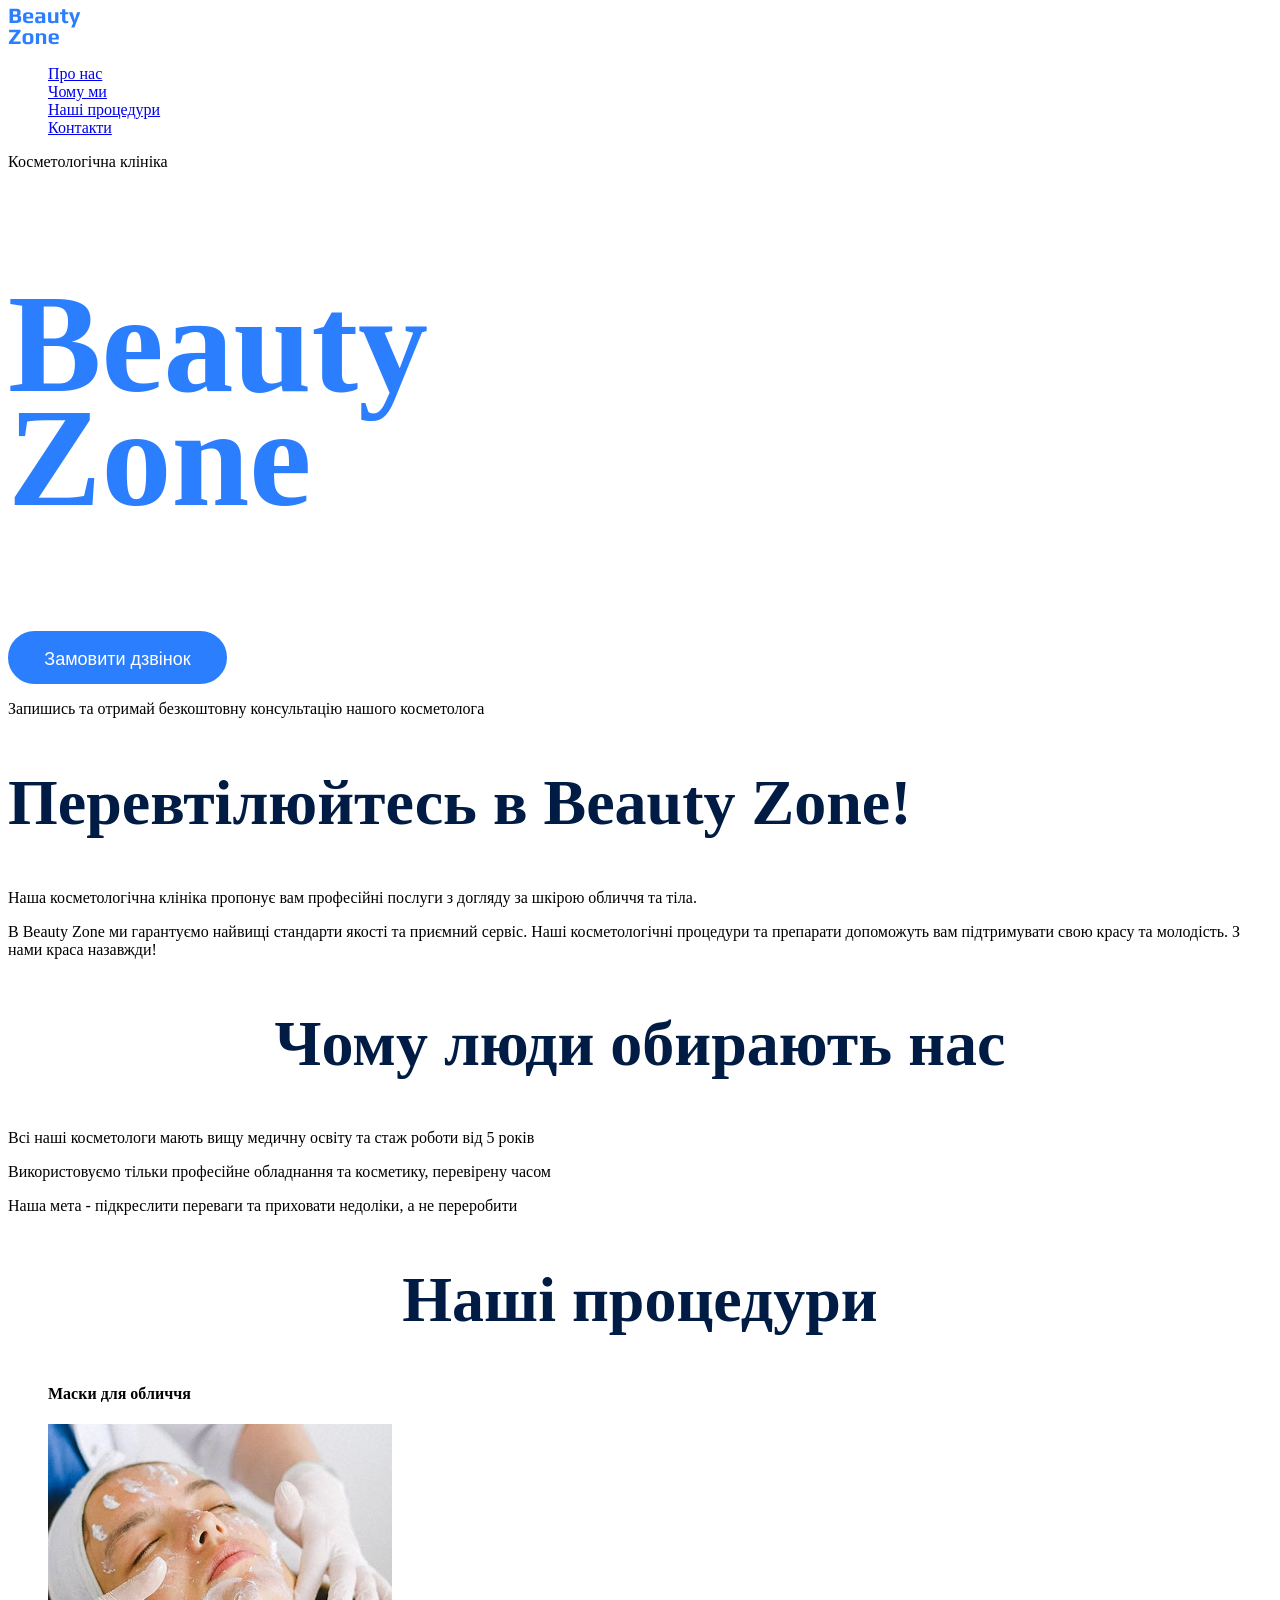
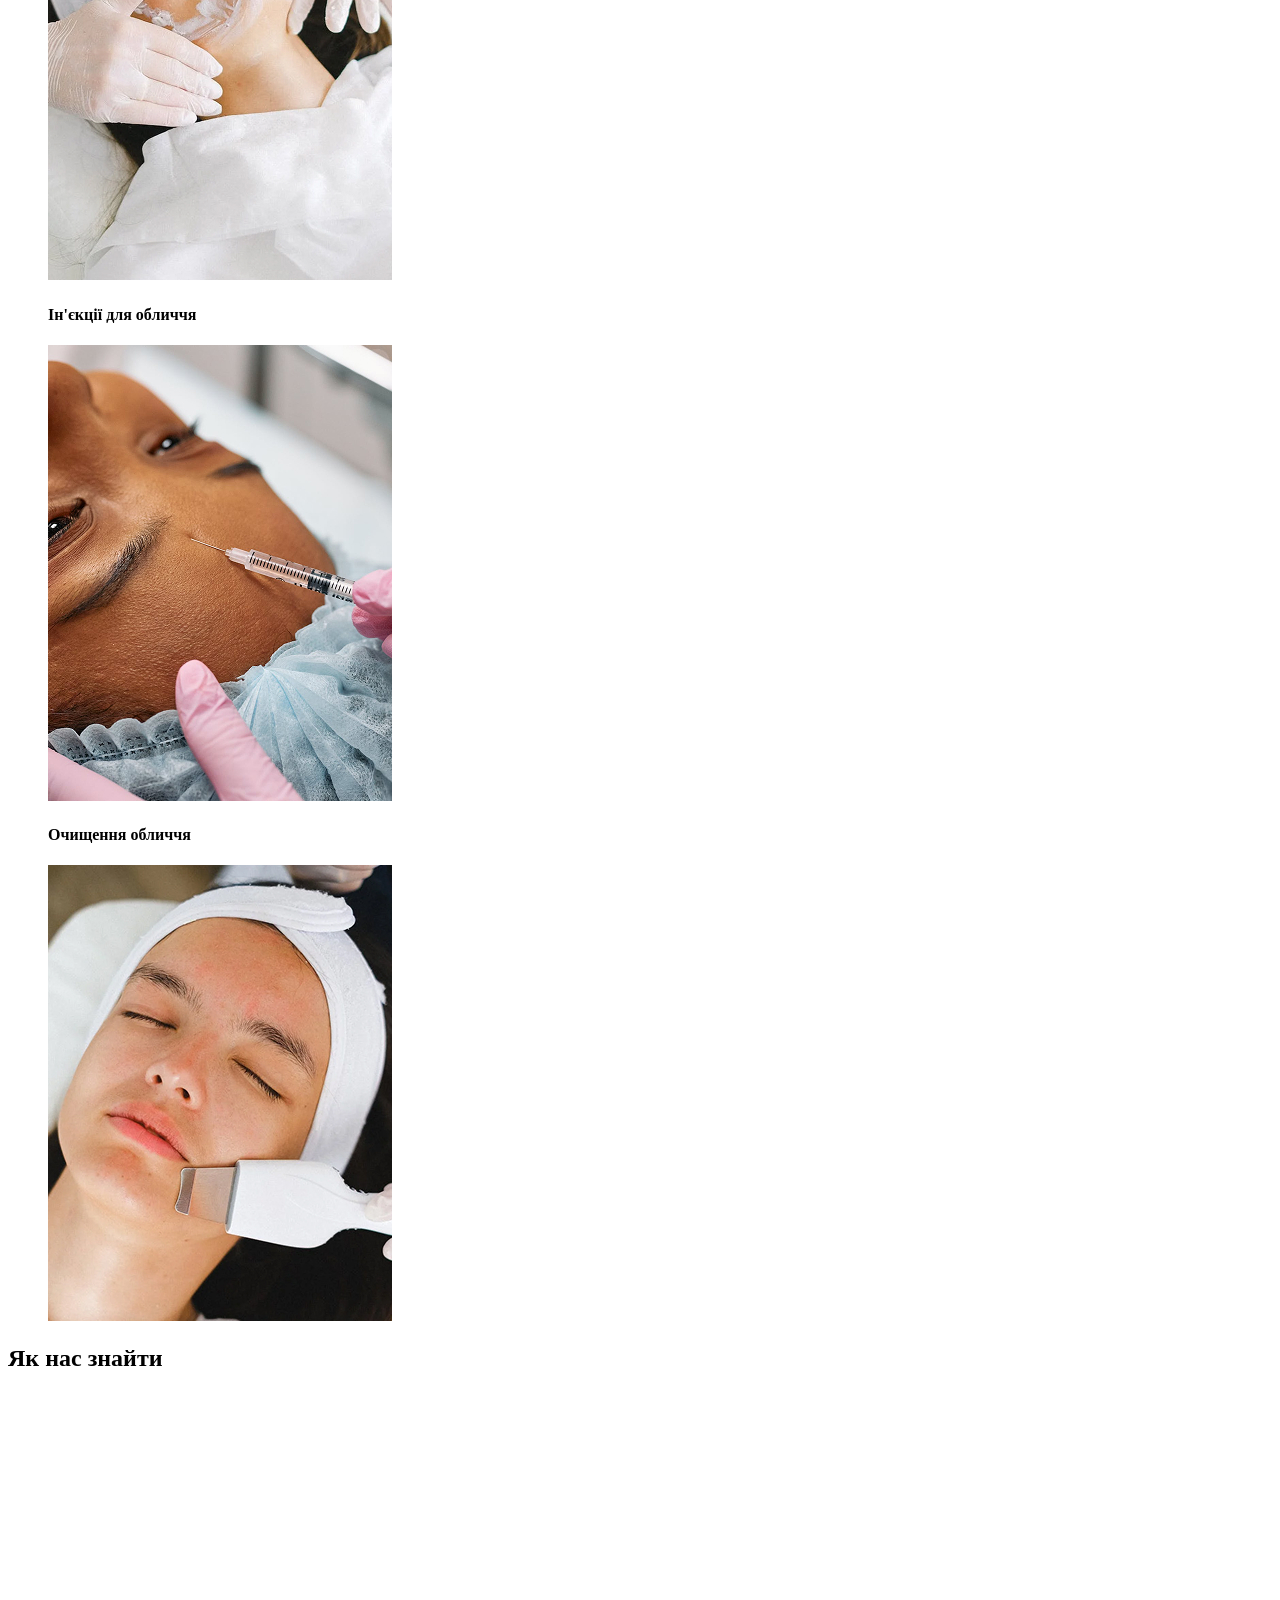
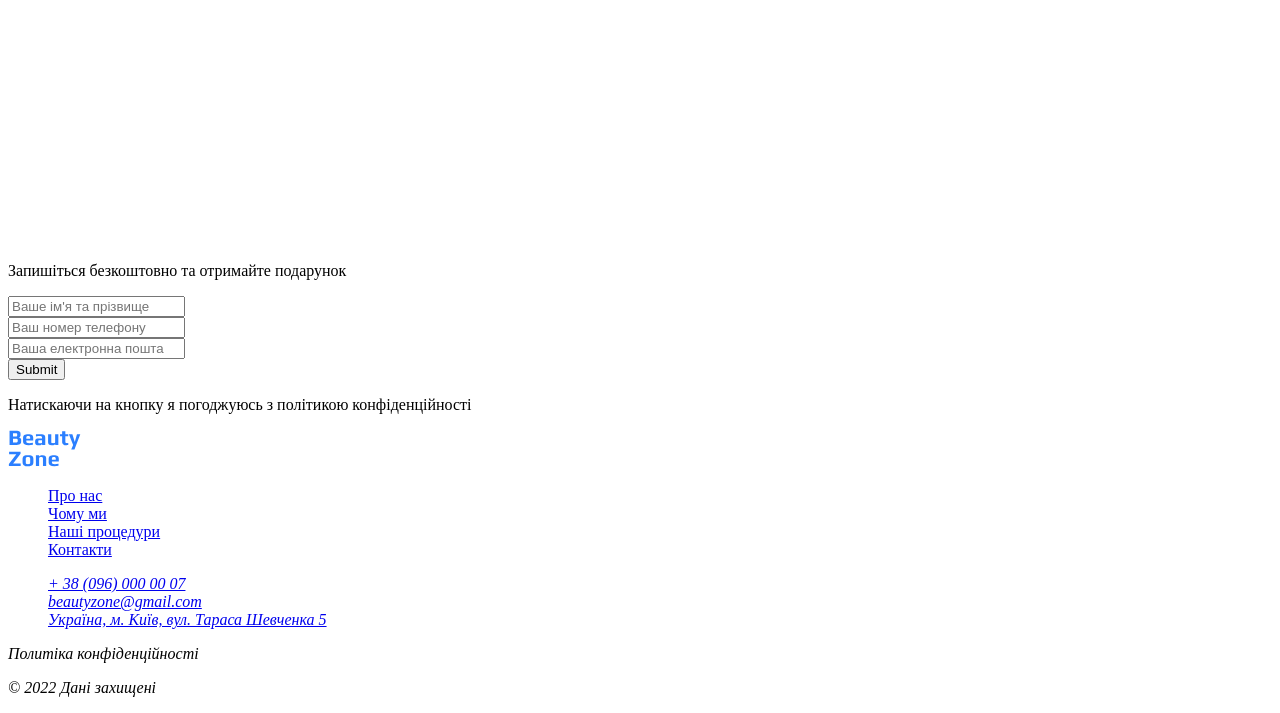
==== index.html @ 2ecb06eb "added index.html; settings.json; images; css" ====
<!DOCTYPE html>
<html lang="uk">
  <head>
    <meta charset="UTF-8" />
    <meta name="viewport" content="width=device-width, initial-scale=1.0" />
    <title lang="en">Beauty Zone</title>
    <link rel="stylesheet" href="./css/styles.css" />
  </head>
  <body>
    <header>
      <nav>
        <img src="./images/logo.svg" alt="Логотип Beauty Zone" />
        <ul>
          <li><a class="link" href="#about-us-section">Про нас</a></li>
          <li><a class="link" href="#advantages-section">Чому ми</a></li>
          <li><a class="link" href="#procedures-section">Наші процедури</a></li>
          <li><a class="link" href="#contact-section">Контакти</a></li>
        </ul>
      </nav>
    </header>
    <main>
      <section class="hero-section">
        <p>Косметологічна клініка</p>
        <h1 class="hero-title">Beauty Zone</h1>
        <button class="button" type="button">Замовити дзвінок</button>
        <p>Запишись та отримай безкоштовну консультацію нашого косметолога</p>
      </section>
      <section class="about-us-section" id="about-us-section">
        <h2 class="section-title">
          Перевтілюйтесь в <span class="accent">Beauty Zone!</span>
        </h2>
        <p>
          Наша косметологічна клініка пропонує вам професійні послуги з догляду
          за шкірою обличчя та тіла.
        </p>
        <p>
          B <span>Beauty Zone</span> ми гарантуємо найвищі стандарти якості та
          приємний сервіс. Наші косметологічні процедури та препарати допоможуть
          вам підтримувати свою красу та молодість. З нами краса назавжди!
        </p>
      </section>
      <section class="advantages-section" id="advantages-section">
        <h2 class="section-title">
          Чому люди <span class="accent">обирають нас</span>
        </h2>
        <div>
          <p>
            Всі наші косметологи мають вищу медичну освіту та стаж роботи від 5
            років
          </p>
        </div>
        <div>
          <p>
            Використовуємо тільки професійне обладнання та косметику, перевірену
            часом
          </p>
        </div>
        <div>
          <p>
            Наша мета - підкреслити переваги та приховати недоліки, а не
            переробити
          </p>
        </div>
      </section>
      <section class="procedures-section" id="procedures-section">
        <h2 class="section-title">
          Наші <span class="accent">процедури</span>
        </h2>
        <ul>
          <li>
            <h4>Маски для обличчя</h4>
            <article>
              <img
                src="./images/face_masks.jpg"
                alt="Косметолог руками наносить маску на обличчя жінці" />
            </article>
          </li>
          <li>
            <h4>Ін'єкції для обличчя</h4>
            <article>
              <img
                src="./images/facial_injections.jpg"
                alt="Косметолог здійснює ін'єкцію жінці в чоло" />
            </article>
          </li>
          <li>
            <h4>Очищення обличчя</h4>
            <article>
              <img
                src="./images/facial_cleansing.jpg"
                alt="Косметолог шпателем здійснює очищення обличчя жінки" />
            </article>
          </li>
        </ul>
      </section>
      <section class="contact-section" id="contact-section">
        <h2 class="section-title">Як нас <span class="accent">знайти</span></h2>
        <iframe
          src="https://www.google.com/maps/embed?pb=!1m18!1m12!1m3!1d2537.475791668505!2d30.775223399999994!3d50.50671339999999!2m3!1f0!2f0!3f0!3m2!1i1024!2i768!4f13.1!3m3!1m2!1s0x40d4d97de411b701%3A0x48116b28f7f00d94!2z0YPQuy4g0KLQsNGA0LDRgdCwINCo0LXQstGH0LXQvdC60L4sIDUsINCR0YDQvtCy0LDRgNGLLCDQmtC40LXQstGB0LrQsNGPINC-0LHQu9Cw0YHRgtGMLCAwNzQwMA!5e0!3m2!1sru!2sua!4v1744652536646!5m2!1sru!2sua"
          width="600"
          height="450"
          style="border: 0"
          allowfullscreen=""
          loading="lazy"
          referrerpolicy="no-referrer-when-downgrade"></iframe>
        <form>
          <p>
            Запишіться <span class="accent">безкоштовно</span> та отримайте
            подарунок
          </p>
          <div>
            <input
              id="full-name"
              name="full-name"
              type="text"
              placeholder="Ваше ім'я та прізвище" />
          </div>
          <div>
            <input
              id="telephone"
              name="telephone"
              type="tel"
              placeholder="Ваш номер телефону" />
          </div>
          <div>
            <input
              id="email"
              name="email"
              type="email"
              placeholder="Ваша електронна пошта" />
          </div>
          <div>
            <input
              id="submit"
              name="submit"
              type="submit"
              placeholder="Записатись безкоштовно" />
          </div>
          <p>
            Натискаючи на кнопку я погоджуюсь
            <span>з політикою конфіденційності</span>
          </p>
        </form>
      </section>
    </main>
    <footer>
      <nav>
        <img src="./images/logo.svg" alt="Логотип Beauty Zone" />
        <ul>
          <li><a class="link" href="#about-us-section">Про нас</a></li>
          <li><a class="link" href="#advantages-section">Чому ми</a></li>
          <li><a class="link" href="#procedures-section">Наші процедури</a></li>
          <li><a class="link" href="#contact-section">Контакти</a></li>
        </ul>
      </nav>
      <address>
        <ul>
          <li><a href="tel:+38(096)0000007">+ 38 (096) 000 00 07</a></li>
          <li>
            <a href="mailto:beautyzone@gmail.com">beautyzone@gmail.com</a>
          </li>
          <li>
            <a href="https://maps.app.goo.gl/4hYnQBvBdw9NmqvZ9"
              >Україна, м. Київ, вул. Тараса Шевченка 5</a
            >
          </li>
        </ul>
        <div>
          <p>Политіка конфіденційності</p>
          <p>&copy; 2022 Дані захищені</p>
        </div>
      </address>
    </footer>
  </body>
</html>
---- css/styles.css ----
:root {
  --color-primary-dark: #4a4a4a;
  --color-primary-light: #ffffff;
  --color-secondary-dark: #000000;
  --color-brand-dark: #011c44;
  --color-brand-light: #2b7fff;
}
/*Base*/

body {
  background-color: var(--color-primary-light);
  ul {
    list-style-type: none;
  }
}
/*Button*/
.button {
  color: var(--color-primary-light);
  background-color: var(--color-brand-light);
  border: 2px solid var(--color-brand-light);
  border-radius: 32px;
  cursor: pointer;
  width: 219px;
  height: 53px;
  top: 20px;
  left: 20px;
  gap: 10px;
  padding-top: 16px;
  padding-right: 32px;
  padding-bottom: 16px;
  padding-left: 32px;
  font-size: 18px;
}
.button:hover {
  color: var(--color-brand-light);
  background-color: transparent;
  text-decoration-color: #011c44;
}
.button:active {
  color: var(--color-brand-dark);
  background-color: transparent;
  border: 2px solid var(--color-brand-light);
  border-radius: 32px;
  font-size: 18px;
}
/*Hero-section*/
.hero-title {
  color: var(--color-brand-light);
  width: 529px;
  height: 228px;
  font-family: Play;
  font-weight: 700;
  font-size: 140px;
  line-height: 114px;
  letter-spacing: 0%;
}
/*About us section*/
.about-us-section .section-title {
  color: var(--color-brand-dark);
  font-family: Play;
  font-weight: 700;
  font-size: 64px;
  line-height: 100%;
  letter-spacing: 0%;
}
/*Advantages section*/
.advantages-section .section-title {
  color: var(--color-brand-dark);
  font-family: Play;
  font-weight: 700;
  font-size: 64px;
  line-height: 100%;
  letter-spacing: 0%;
  text-align: center;
}
/*Procedures section*/
.procedures-section .section-title {
  color: var(--color-brand-dark);
  font-family: Play;
  font-weight: 700;
  font-size: 64px;
  line-height: 100%;
  letter-spacing: 0%;
  text-align: center;
}
/*Procedures section*/
.procedures-section .section-title {
  color: var(--color-brand-dark);
  font-family: Play;
  font-weight: 700;
  font-size: 64px;
  line-height: 100%;
  letter-spacing: 0%;
  text-align: center;
  vertical-align: middle;
}
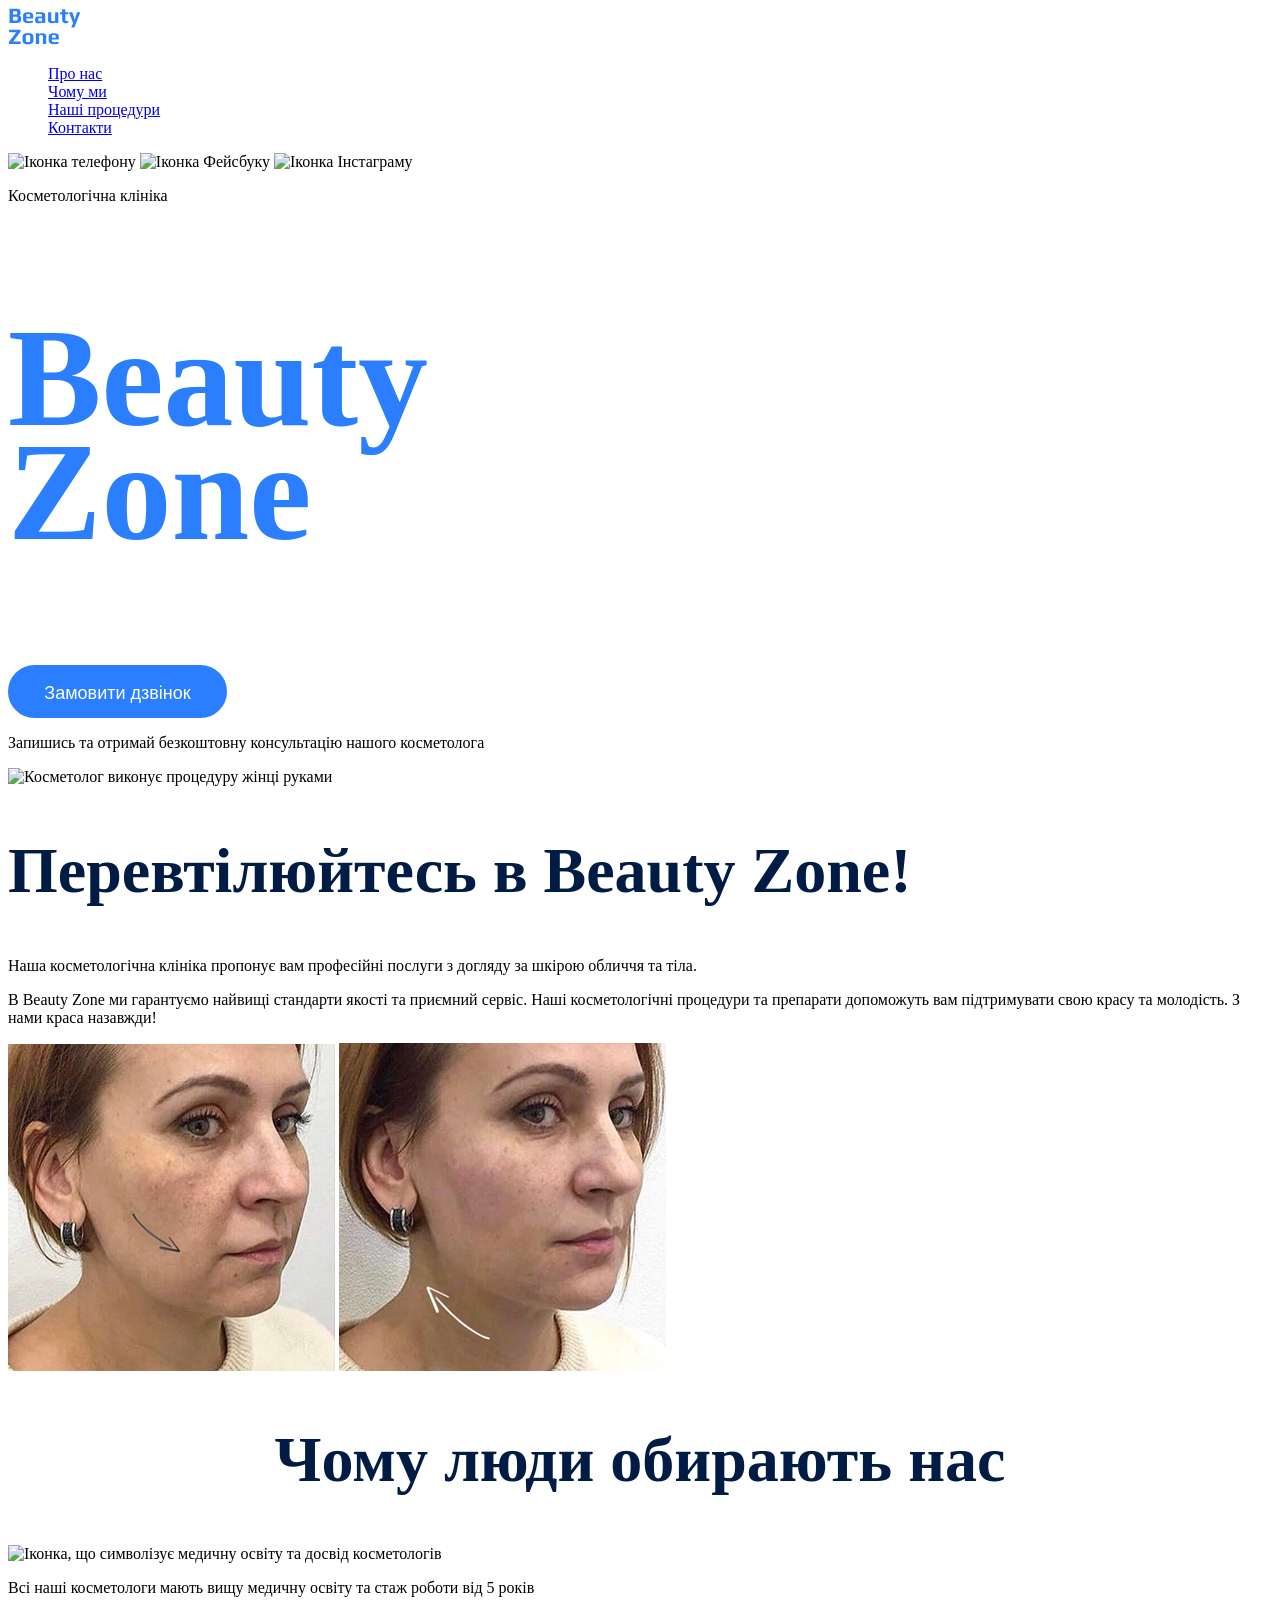
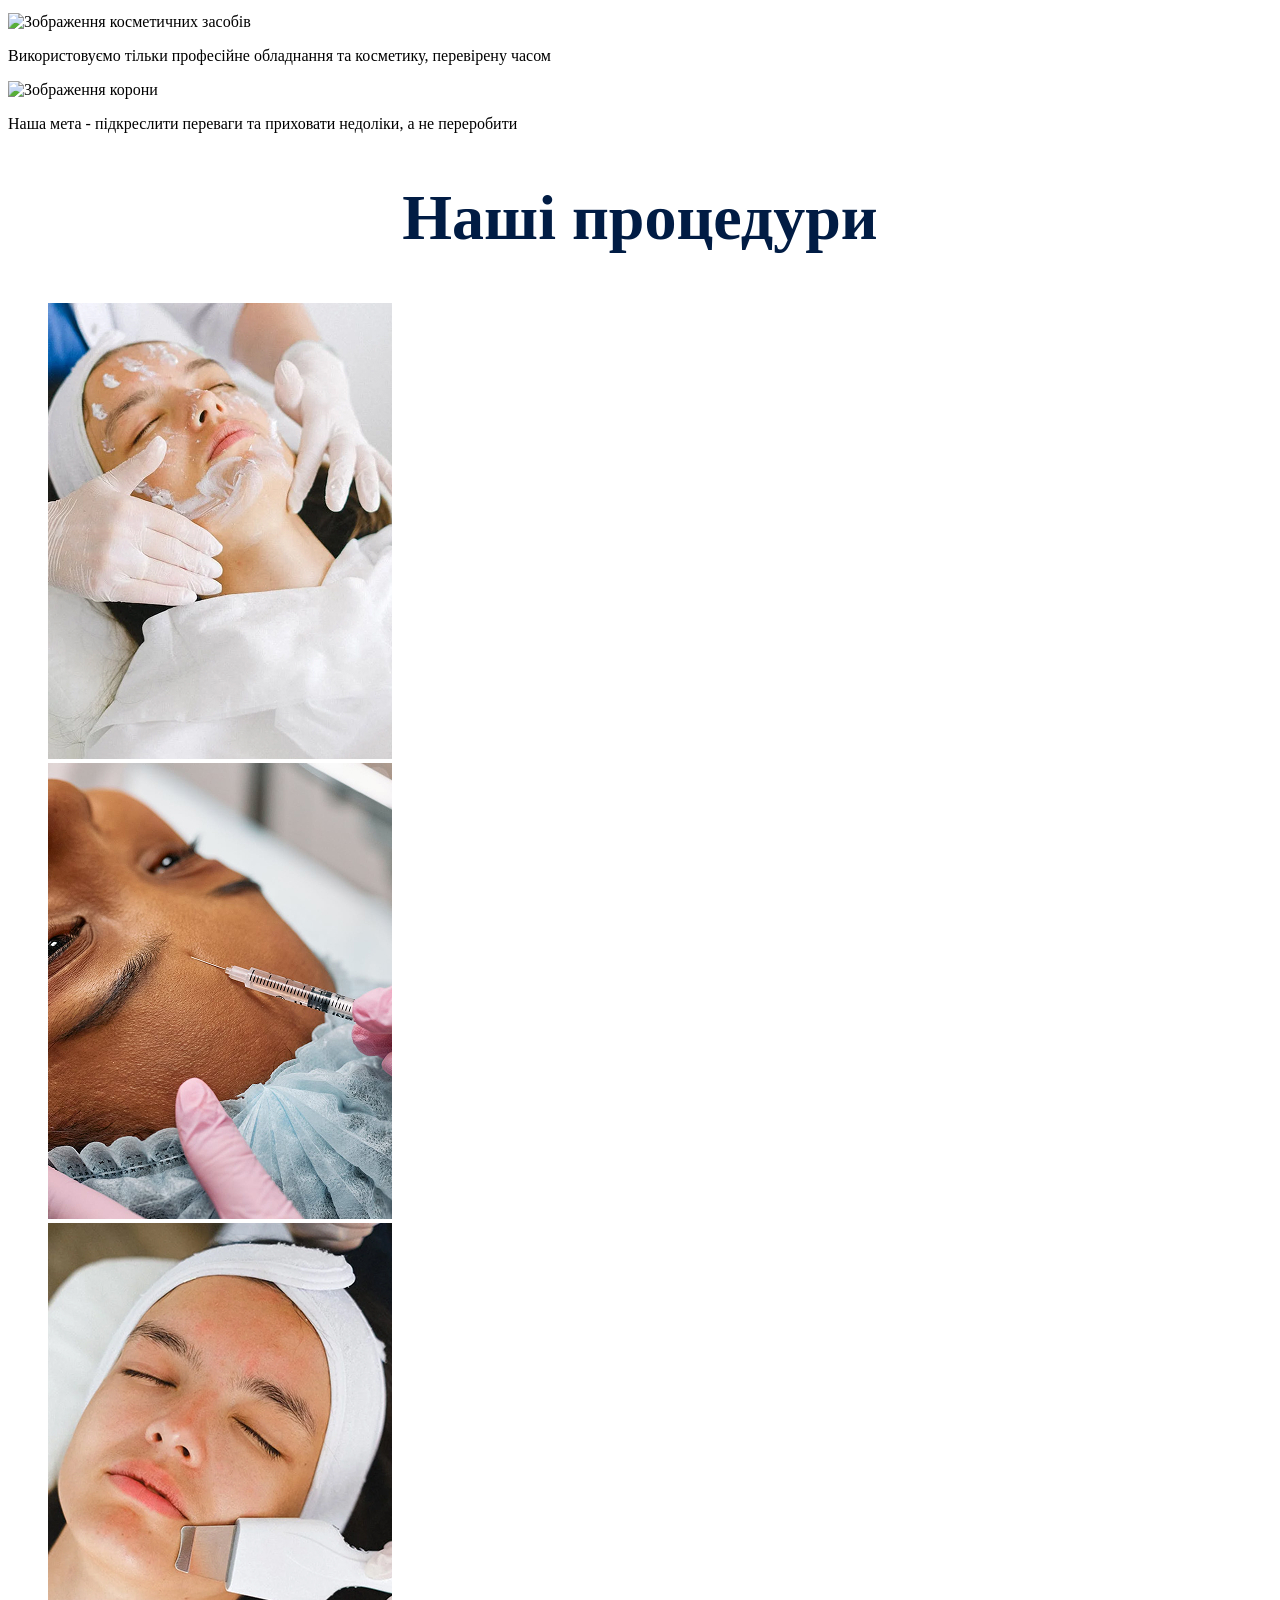
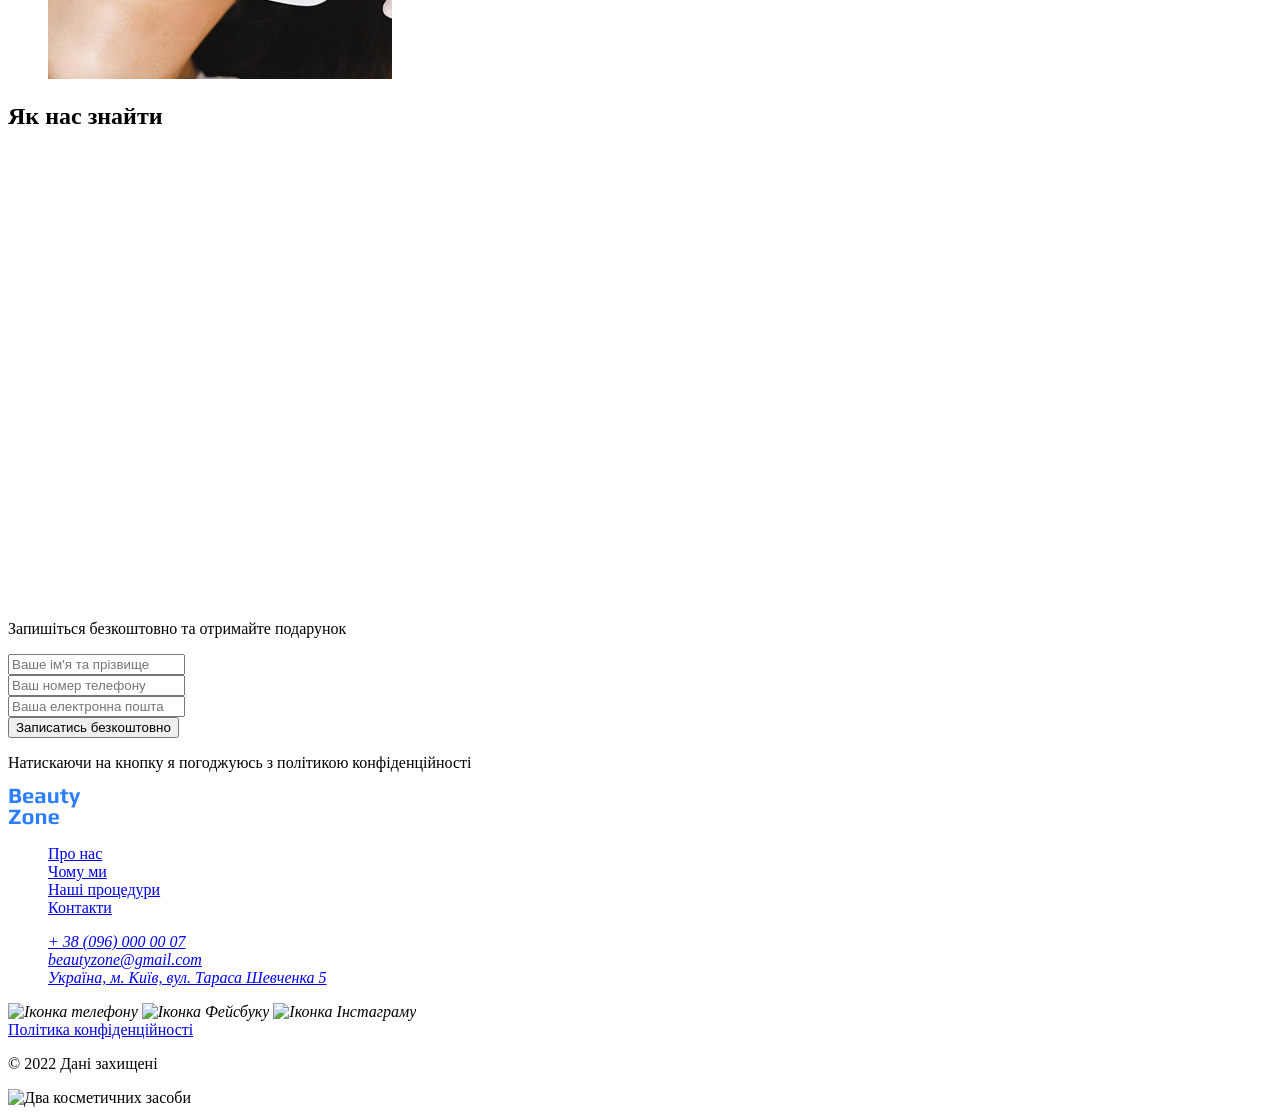
==== commit 815fbd95: "Update index.html" ====
--- a/index.html
+++ b/index.html
@@ -7,56 +7,82 @@
     <link rel="stylesheet" href="./css/styles.css" />
   </head>
   <body>
-    <header>
+    <header id="top">
       <nav>
-        <img src="./images/logo.svg" alt="Логотип Beauty Zone" />
-        <ul>
-          <li><a class="link" href="#about-us-section">Про нас</a></li>
-          <li><a class="link" href="#advantages-section">Чому ми</a></li>
-          <li><a class="link" href="#procedures-section">Наші процедури</a></li>
-          <li><a class="link" href="#contact-section">Контакти</a></li>
-        </ul>
+        <a href="#top">
+          <img src="./images/logo.svg" alt="Логотип Beauty Zone" />
+        </a>
+        <ul>
+          <li><a class="header-link" href="#about-us-section">Про нас</a></li>
+          <li><a class="header-link" href="#advantages-section">Чому ми</a></li>
+          <li>
+            <a class="header-link" href="#procedures-section">Наші процедури</a>
+          </li>
+          <li><a class="header-link" href="#contact-section">Контакти</a></li>
+        </ul>
+        <img src="./images/telephone.svg" alt="Іконка телефону" />
+        <img src="./images/fb.svg" alt="Іконка Фейсбуку" />
+        <img src="./images/instagram.svg" alt="Іконка Інстаграму" />
       </nav>
     </header>
     <main>
       <section class="hero-section">
-        <p>Косметологічна клініка</p>
+        <p class="hero-text">Косметологічна клініка</p>
         <h1 class="hero-title">Beauty Zone</h1>
         <button class="button" type="button">Замовити дзвінок</button>
-        <p>Запишись та отримай безкоштовну консультацію нашого косметолога</p>
+        <p class="button-text">
+          Запишись та отримай безкоштовну консультацію нашого косметолога
+        </p>
+        <img
+          src="./images/background.jpg"
+          alt="Косметолог виконує процедуру жінці руками" />
       </section>
       <section class="about-us-section" id="about-us-section">
         <h2 class="section-title">
           Перевтілюйтесь в <span class="accent">Beauty Zone!</span>
         </h2>
-        <p>
+        <p class="text">
           Наша косметологічна клініка пропонує вам професійні послуги з догляду
           за шкірою обличчя та тіла.
         </p>
-        <p>
-          B <span>Beauty Zone</span> ми гарантуємо найвищі стандарти якості та
-          приємний сервіс. Наші косметологічні процедури та препарати допоможуть
-          вам підтримувати свою красу та молодість. З нами краса назавжди!
+        <p class="text">
+          B <span class="about-us-accent">Beauty Zone</span> ми гарантуємо
+          найвищі стандарти якості та приємний сервіс. Наші косметологічні
+          процедури та препарати допоможуть вам підтримувати свою красу та
+          молодість. З нами краса назавжди!
         </p>
+        <img
+          src="./images/before.jpg"
+          alt="Жінка зі зморшками до процедур в Beauty Space" />
+        <img
+          src="./images/after.jpg"
+          alt="Жінка з гладеньким обличчям після процедур в Beauty Space" />
       </section>
       <section class="advantages-section" id="advantages-section">
         <h2 class="section-title">
           Чому люди <span class="accent">обирають нас</span>
         </h2>
         <div>
-          <p>
+          <img
+            src="./images/medical_education.svg"
+            alt="Іконка, що символізує медичну освіту та досвід косметологів" />
+          <p class="advantages_text">
             Всі наші косметологи мають вищу медичну освіту та стаж роботи від 5
             років
           </p>
         </div>
         <div>
-          <p>
+          <img
+            src="./images/cosmetics.item.svg"
+            alt="Зображення косметичних засобів" />
+          <p class="advantages_text">
             Використовуємо тільки професійне обладнання та косметику, перевірену
             часом
           </p>
         </div>
         <div>
-          <p>
+          <img src="./images/crown.svg" alt="Зображення корони" />
+          <p class="advantages_text">
             Наша мета - підкреслити переваги та приховати недоліки, а не
             переробити
           </p>
@@ -68,7 +94,7 @@
         </h2>
         <ul>
           <li>
-            <h4>Маски для обличчя</h4>
+            <!-- <h4>Маски для обличчя</h4>  -->
             <article>
               <img
                 src="./images/face_masks.jpg"
@@ -76,7 +102,7 @@
             </article>
           </li>
           <li>
-            <h4>Ін'єкції для обличчя</h4>
+            <!-- <h4>Ін'єкції для обличчя</h4>  -->
             <article>
               <img
                 src="./images/facial_injections.jpg"
@@ -84,7 +110,7 @@
             </article>
           </li>
           <li>
-            <h4>Очищення обличчя</h4>
+            <!-- <h4>Очищення обличчя</h4>  -->
             <article>
               <img
                 src="./images/facial_cleansing.jpg"
@@ -134,7 +160,7 @@
               id="submit"
               name="submit"
               type="submit"
-              placeholder="Записатись безкоштовно" />
+              value="Записатись безкоштовно" />
           </div>
           <p>
             Натискаючи на кнопку я погоджуюсь
@@ -143,32 +169,55 @@
         </form>
       </section>
     </main>
-    <footer>
+    <footer class="footer">
       <nav>
-        <img src="./images/logo.svg" alt="Логотип Beauty Zone" />
-        <ul>
-          <li><a class="link" href="#about-us-section">Про нас</a></li>
-          <li><a class="link" href="#advantages-section">Чому ми</a></li>
-          <li><a class="link" href="#procedures-section">Наші процедури</a></li>
-          <li><a class="link" href="#contact-section">Контакти</a></li>
+        <a href="#top">
+          <img src="./images/logo.svg" alt="Логотип Beauty Zone" />
+        </a>
+        <ul>
+          <li><a class="footer-link" href="#about-us-section">Про нас</a></li>
+          <li><a class="footer-link" href="#advantages-section">Чому ми</a></li>
+          <li>
+            <a class="footer-link" href="#procedures-section">Наші процедури</a>
+          </li>
+          <li><a class="footer-link" href="#contact-section">Контакти</a></li>
         </ul>
       </nav>
       <address>
         <ul>
-          <li><a href="tel:+38(096)0000007">+ 38 (096) 000 00 07</a></li>
-          <li>
-            <a href="mailto:beautyzone@gmail.com">beautyzone@gmail.com</a>
-          </li>
-          <li>
-            <a href="https://maps.app.goo.gl/4hYnQBvBdw9NmqvZ9"
+          <li>
+            <a class="footer-link" href="tel:+38(096)0000007"
+              >+ 38 (096) 000 00 07</a
+            >
+          </li>
+          <li>
+            <a class="footer-link" href="mailto:beautyzone@gmail.com"
+              >beautyzone@gmail.com</a
+            >
+          </li>
+          <li>
+            <a
+              class="footer-link"
+              href="https://maps.app.goo.gl/4hYnQBvBdw9NmqvZ9"
               >Україна, м. Київ, вул. Тараса Шевченка 5</a
             >
           </li>
         </ul>
-        <div>
-          <p>Политіка конфіденційності</p>
-          <p>&copy; 2022 Дані захищені</p>
-        </div>
+        <img src="./images/telephone_white.svg" alt="Іконка телефону" />
+        <img src="./images/fb_white.svg" alt="Іконка Фейсбуку" />
+        <img src="./images/instagram_white.svg" alt="Іконка Інстаграму" />
+      </address>
+      <div>
+        <a class="copyright" href="#" target="_blank">
+          Політика конфіденційності</a
+        >
+        <p class="data">&copy; 2022 Дані захищені</p>
+      </div>
+      <img src="./images/cosmetics_footer.svg" alt="Два косметичних засоби" />
+    </footer>
+  </body>
+</html>
+
       </address>
     </footer>
   </body>
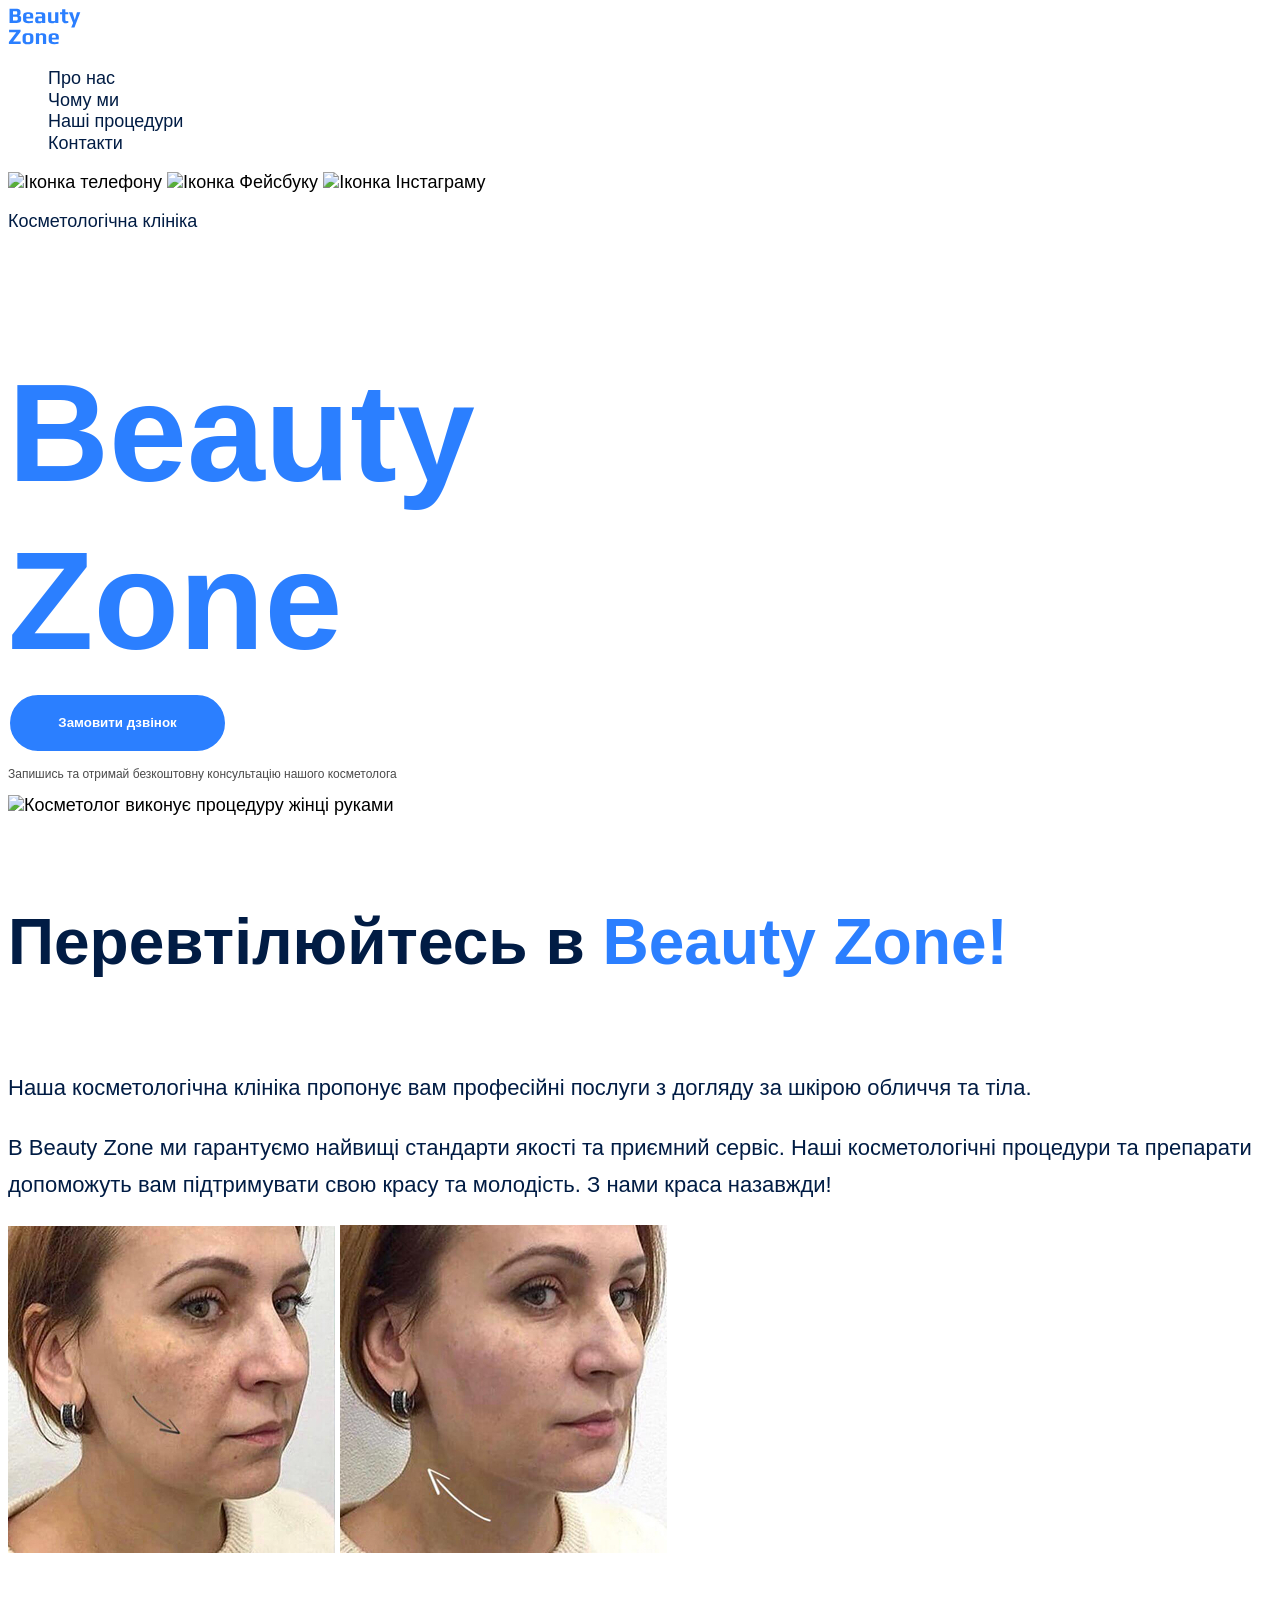
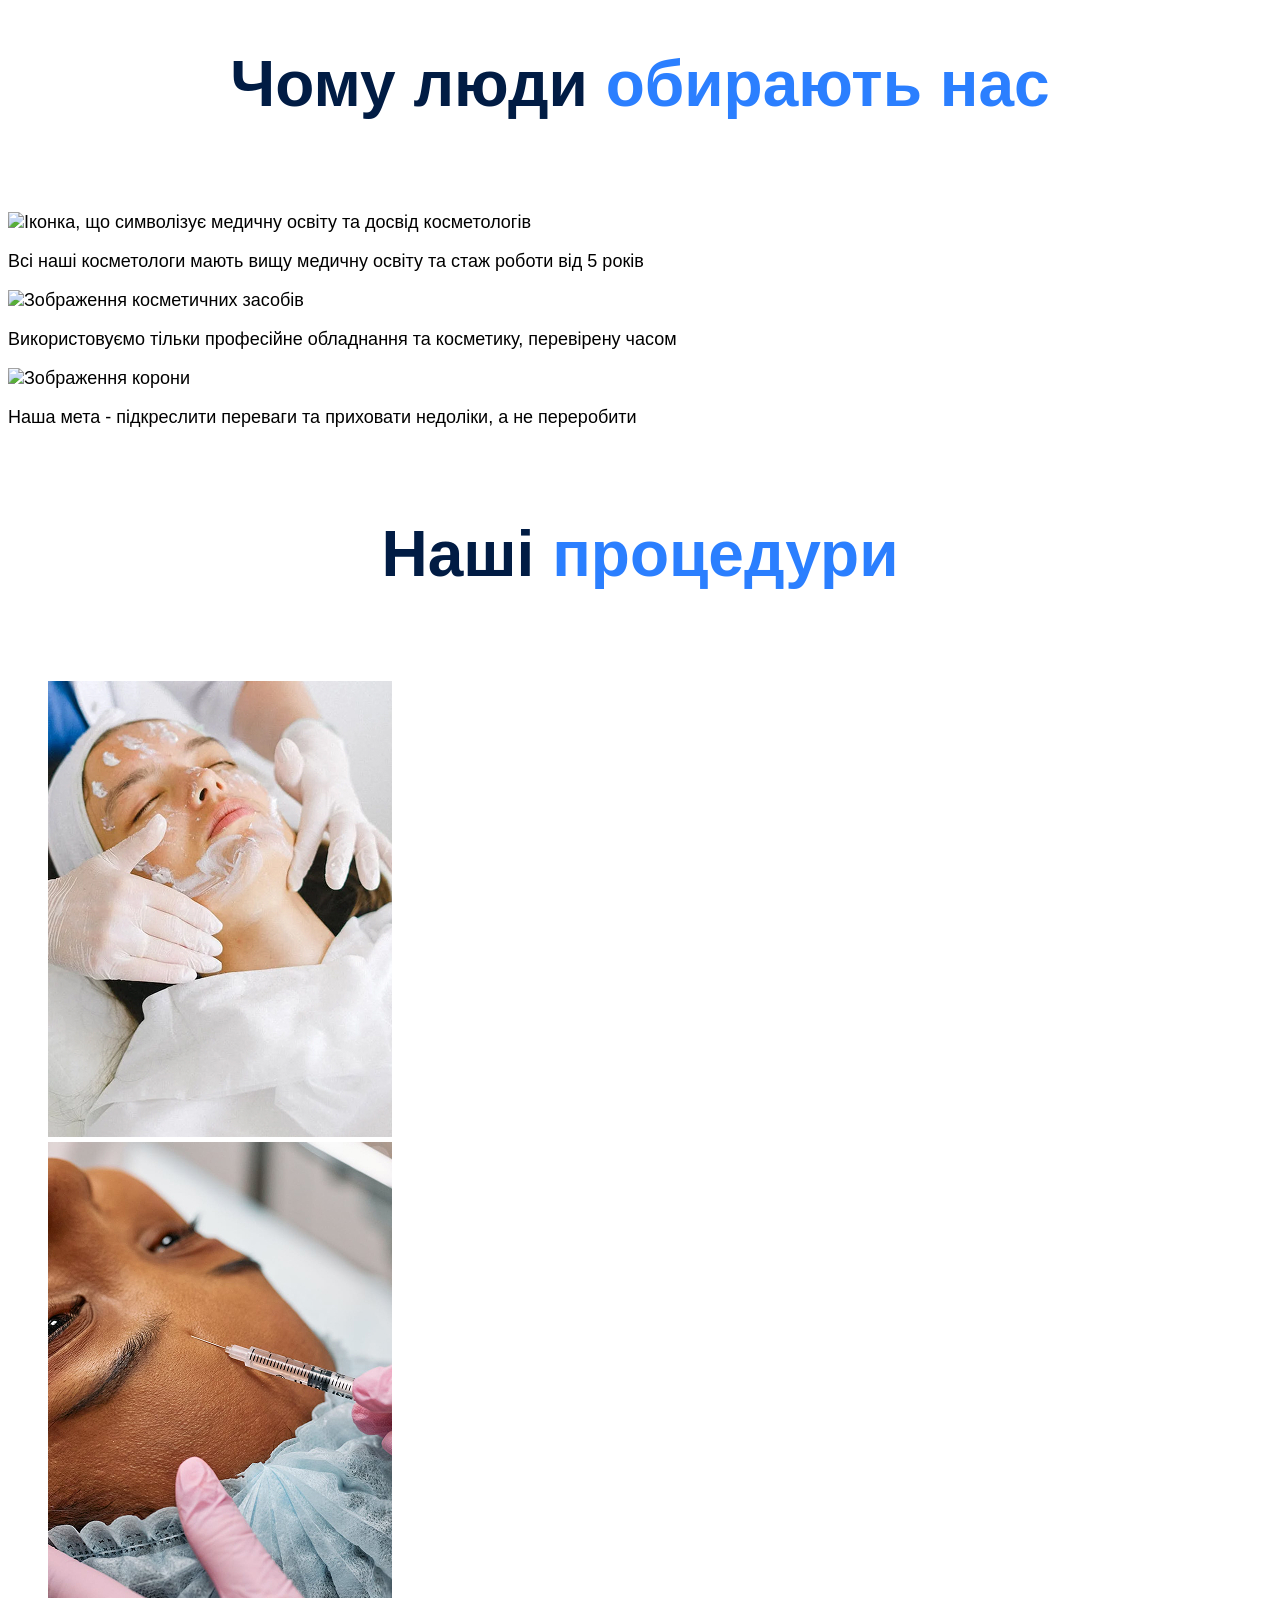
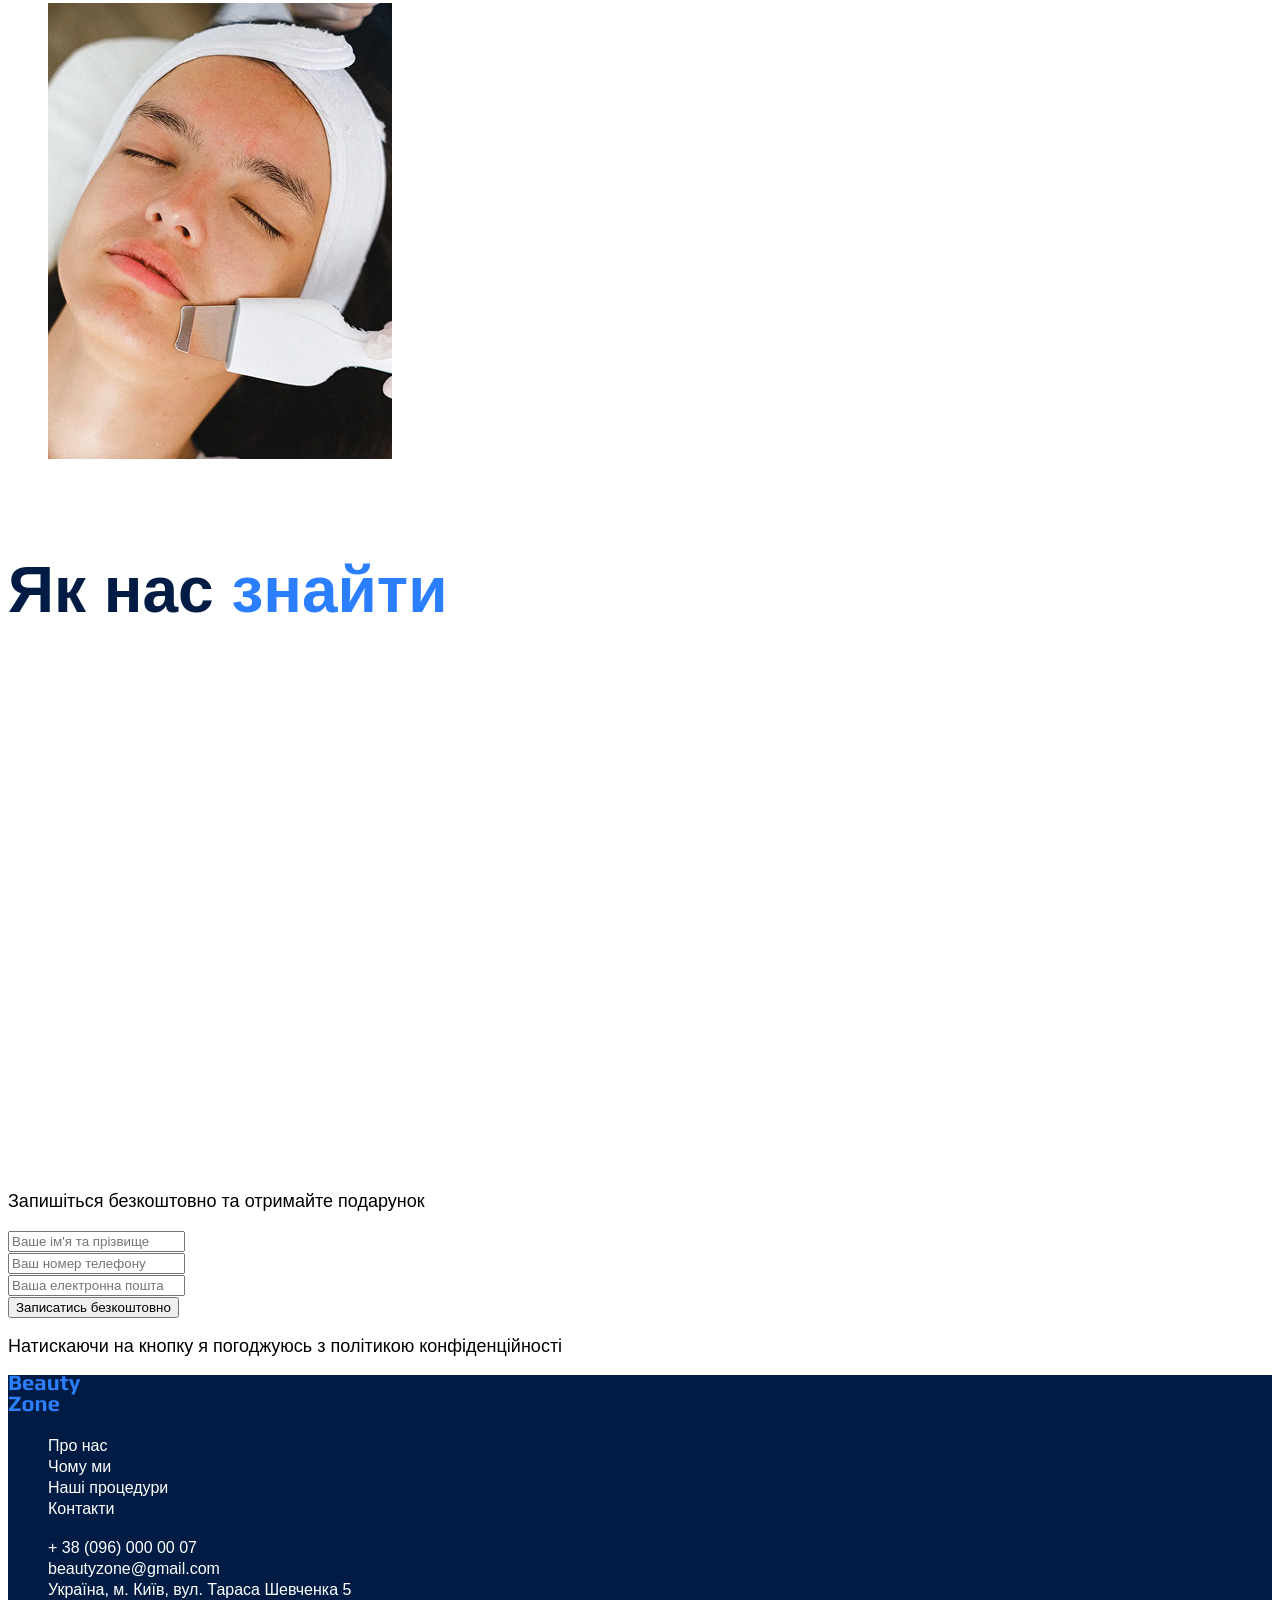
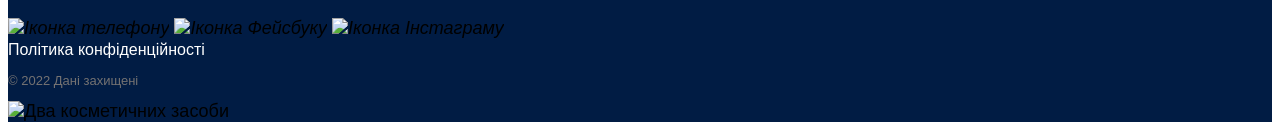
==== commit b4cb0096: "Update index.html" ====
--- a/index.html
+++ b/index.html
@@ -217,8 +217,3 @@
     </footer>
   </body>
 </html>
-
-      </address>
-    </footer>
-  </body>
-</html>
--- a/css/styles.css
+++ b/css/styles.css
@@ -1,96 +1,176 @@
+@font-face {
+  font-display: swap;
+  font-family: "Roboto";
+  font-style: normal;
+  font-weight: 400;
+  src: url("../fonts/roboto-v47-latin-regular.woff2") format("woff2");
+}
+
+@font-face {
+  font-display: swap;
+  font-family: "Roboto";
+  font-style: normal;
+  font-weight: 600;
+  src: url("../fonts/roboto-v47-latin-600.woff2") format("woff2");
+}
+
+@font-face {
+  font-display: swap;
+  font-family: "Play";
+  font-style: normal;
+  font-weight: 400;
+  src: url("../fonts/play-v19-latin-regular.woff2") format("woff2");
+}
+
+@font-face {
+  font-display: swap;
+  font-family: "Play";
+  font-style: normal;
+  font-weight: 700;
+  src: url("../fonts/play-v19-latin-700.woff2") format("woff2");
+}
+
 :root {
-  --color-primary-dark: #4a4a4a;
-  --color-primary-light: #ffffff;
+  --color-primary-white: #ffffff;
+  --color-primary-dark: #011c44;
+  --color-primary-blue: #2b7fff;
+  --color-secondary-gray: #4a4a4a;
+  --color-secondary-light-gray: #747272;
+  --color-secondary-navy: #011f4a;
+  --color-secondary-yellow: #ffd02b;
   --color-secondary-dark: #000000;
-  --color-brand-dark: #011c44;
-  --color-brand-light: #2b7fff;
 }
 /*Base*/
+h1 {
+  font-family: "Play", sans-serif;
+}
+h2 {
+  color: var(--color-primary-dark);
+  font-family: "Play", sans-serif;
+  font-weight: 700;
+  font-size: 64px;
+  line-height: 2.3;
+}
+.section-title .accent {
+  color: var(--color-primary-blue);
+}
+body {
+  font-family: "Roboto", sans-serif;
+  font-size: 18px;
+  font-weight: 400;
+  background-color: var(--color-primary-white);
+  text-decoration: none;
+}
+/*Link*/
+ul {
+  list-style-type: none;
+}
+.header-link {
+  text-decoration: none;
+  color: var(--color-primary-dark);
+  line-height: 1.2;
+}
+.header-link:active {
+  color: var(--color-primary-blue);
+  font-weight: 700;
+  font-size: 21px;
+  line-height: 1.2;
+}
 
-body {
-  background-color: var(--color-primary-light);
-  ul {
-    list-style-type: none;
-  }
+.footer-link {
+  text-decoration: none;
+  font-style: normal;
+  color: var(--color-primary-white);
+  font-size: 16px;
+  line-height: 1.2;
 }
+.footer-link:active {
+  color: var(--color-primary-blue);
+  font-weight: 700;
+  font-size: 19px;
+  line-height: 1.2;
+}
+
 /*Button*/
 .button {
-  color: var(--color-primary-light);
-  background-color: var(--color-brand-light);
-  border: 2px solid var(--color-brand-light);
+  width: 219px;
+  height: 60px;
+  color: var(--color-primary-white);
+  background-color: var(--color-primary-blue);
+  border: 2px solid var(--color-primary-white);
   border-radius: 32px;
   cursor: pointer;
-  width: 219px;
-  height: 53px;
-  top: 20px;
-  left: 20px;
-  gap: 10px;
-  padding-top: 16px;
-  padding-right: 32px;
-  padding-bottom: 16px;
-  padding-left: 32px;
-  font-size: 18px;
+  font-weight: 600;
+  line-height: 1.2;
+  text-align: center;
 }
-.button:hover {
-  color: var(--color-brand-light);
+
+.button:active {
+  line-height: 1.2;
+  color: var(--color-primary-dark);
   background-color: transparent;
+  border: 2px solid var(--color-primary-blue);
   text-decoration-color: #011c44;
 }
-.button:active {
-  color: var(--color-brand-dark);
-  background-color: transparent;
-  border: 2px solid var(--color-brand-light);
-  border-radius: 32px;
-  font-size: 18px;
+.button-text {
+  color: var(--color-secondary-gray);
+  font-size: 12px;
+  line-height: 1.5;
 }
+
 /*Hero-section*/
 .hero-title {
-  color: var(--color-brand-light);
+  color: var(--color-primary-blue);
   width: 529px;
   height: 228px;
-  font-family: Play;
   font-weight: 700;
   font-size: 140px;
-  line-height: 114px;
-  letter-spacing: 0%;
+  line-height: 1.2;
 }
+.hero-text {
+  color: var(--color-primary-dark);
+}
+
 /*About us section*/
 .about-us-section .section-title {
-  color: var(--color-brand-dark);
-  font-family: Play;
-  font-weight: 700;
-  font-size: 64px;
-  line-height: 100%;
-  letter-spacing: 0%;
+  text-align: left;
+}
+.about-us-section .text {
+  color: var(--color-primary-dark);
+  font-size: 22px;
+  line-height: 1.7;
+}
+/*.about-us-accent {
 }
 /*Advantages section*/
 .advantages-section .section-title {
-  color: var(--color-brand-dark);
-  font-family: Play;
-  font-weight: 700;
-  font-size: 64px;
-  line-height: 100%;
-  letter-spacing: 0%;
+  text-align: center;
+}
+.advantages-text {
+  color: var(--color-secondary-dark);
+}
+/*Procedures section*/
+.procedures-section .section-title {
   text-align: center;
 }
 /*Procedures section*/
 .procedures-section .section-title {
-  color: var(--color-brand-dark);
-  font-family: Play;
-  font-weight: 700;
-  font-size: 64px;
-  line-height: 100%;
-  letter-spacing: 0%;
   text-align: center;
 }
-/*Procedures section*/
-.procedures-section .section-title {
-  color: var(--color-brand-dark);
-  font-family: Play;
-  font-weight: 700;
-  font-size: 64px;
-  line-height: 100%;
-  letter-spacing: 0%;
-  text-align: center;
-  vertical-align: middle;
+/*Footer*/
+.footer {
+  background-color: var(--color-primary-dark);
 }
+.copyright {
+  color: var(--color-primary-white);
+  font-size: 16px;
+  line-height: 1.2;
+  text-decoration: none;
+  font-style: normal;
+}
+.data {
+  color: var(--color-secondary-light-gray);
+  font-size: 13px;
+  font-style: normal;
+}
+
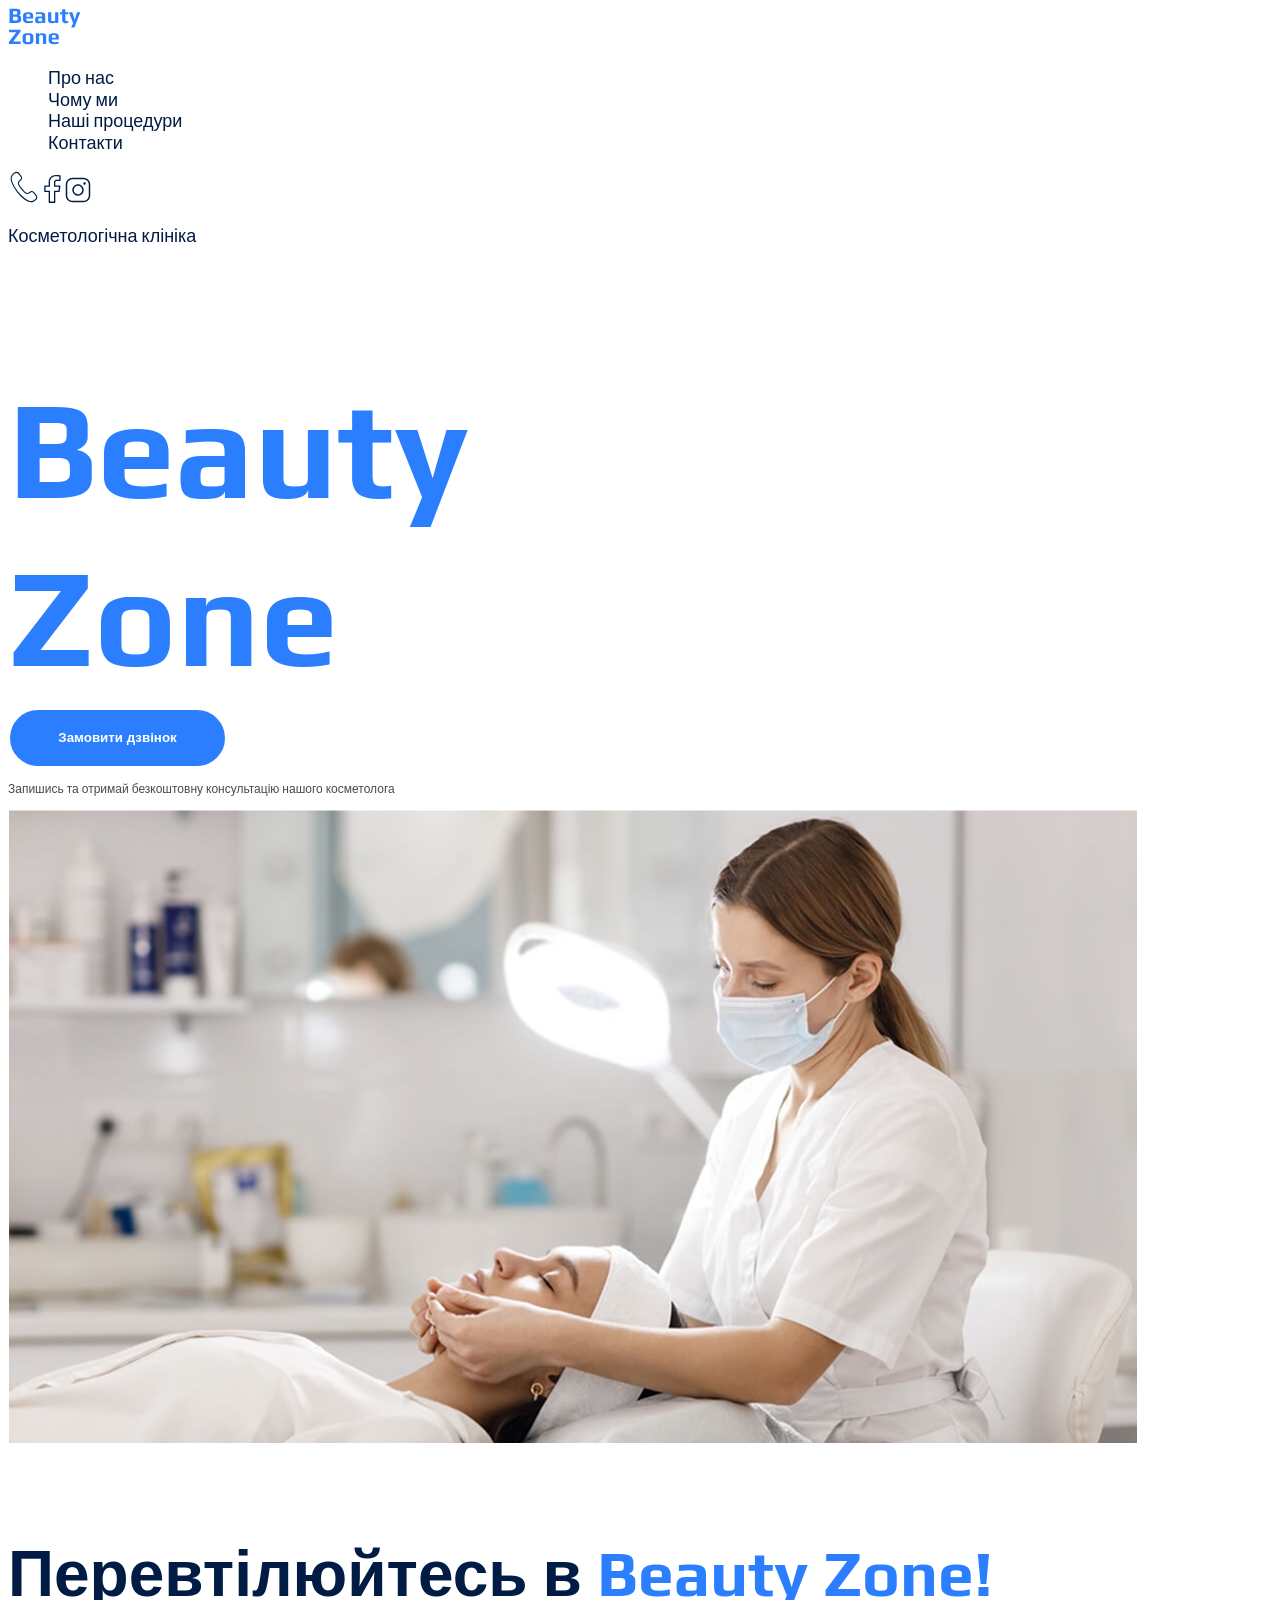
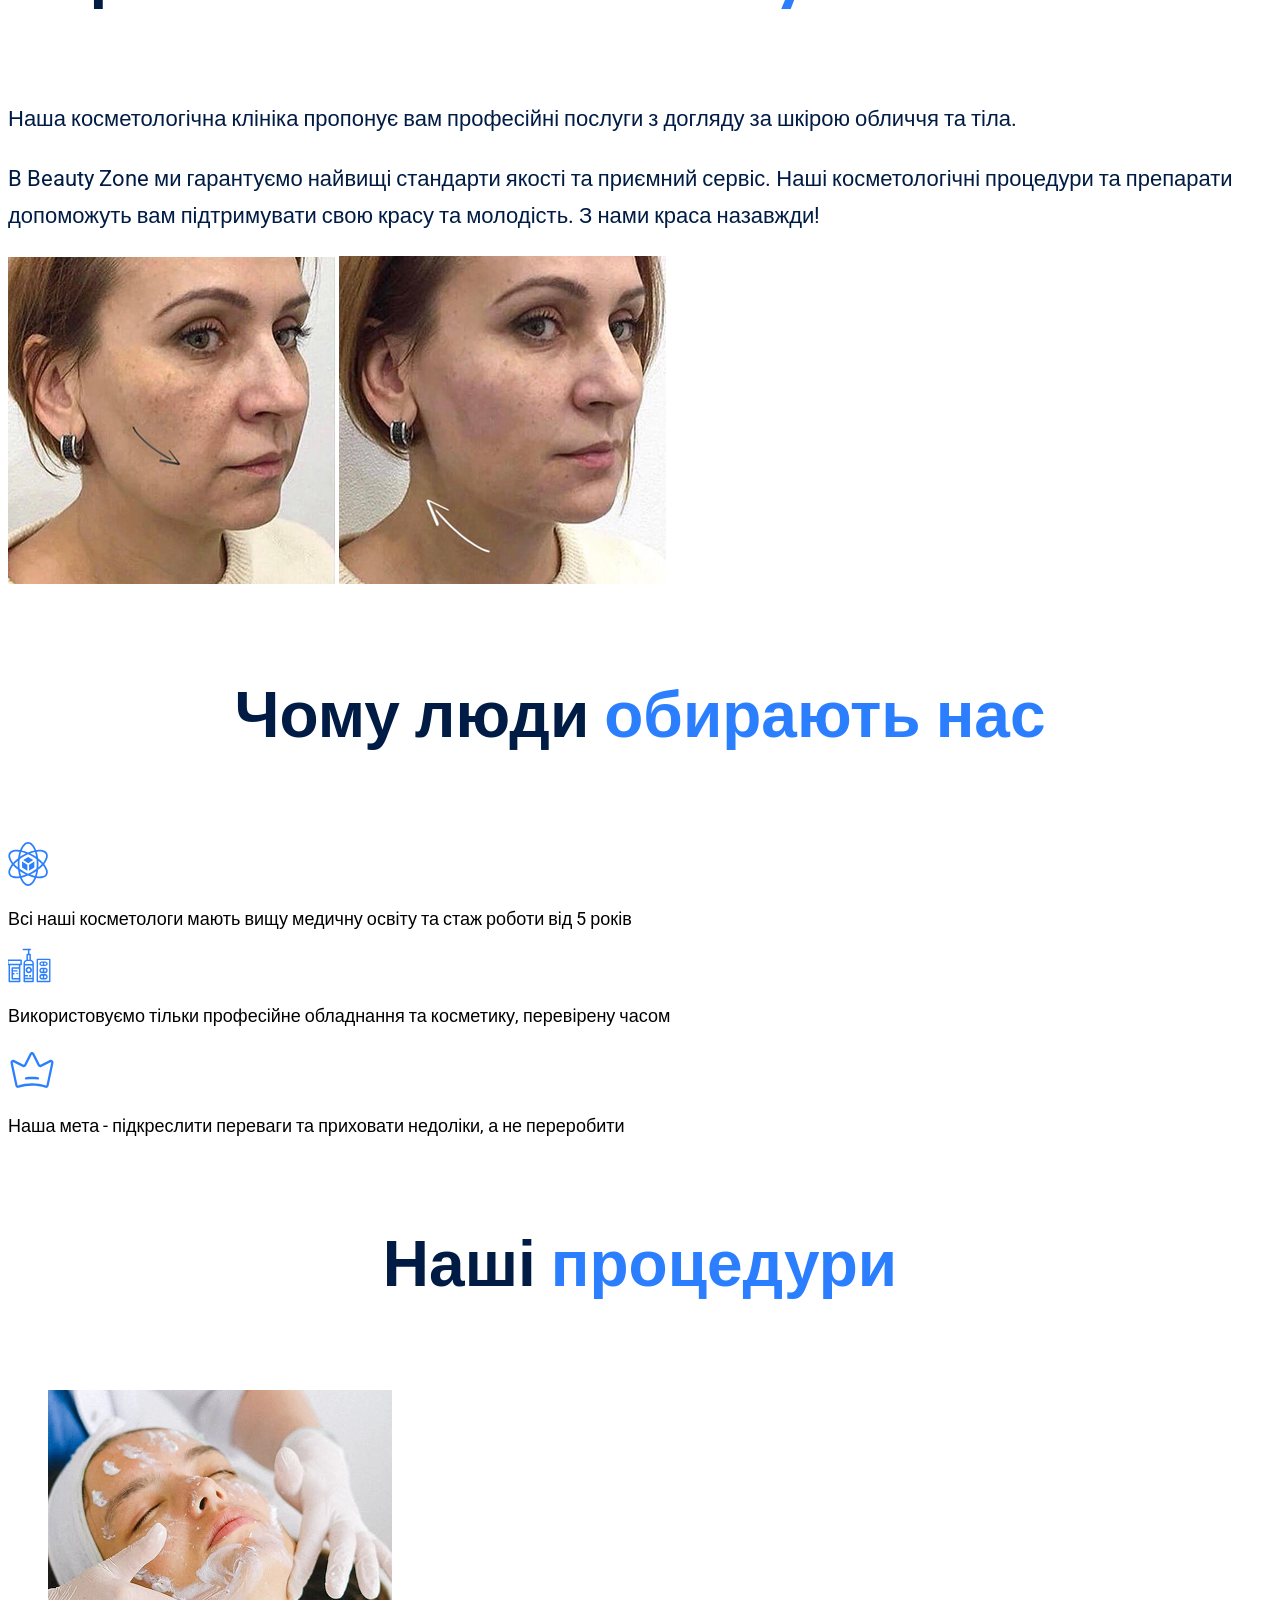
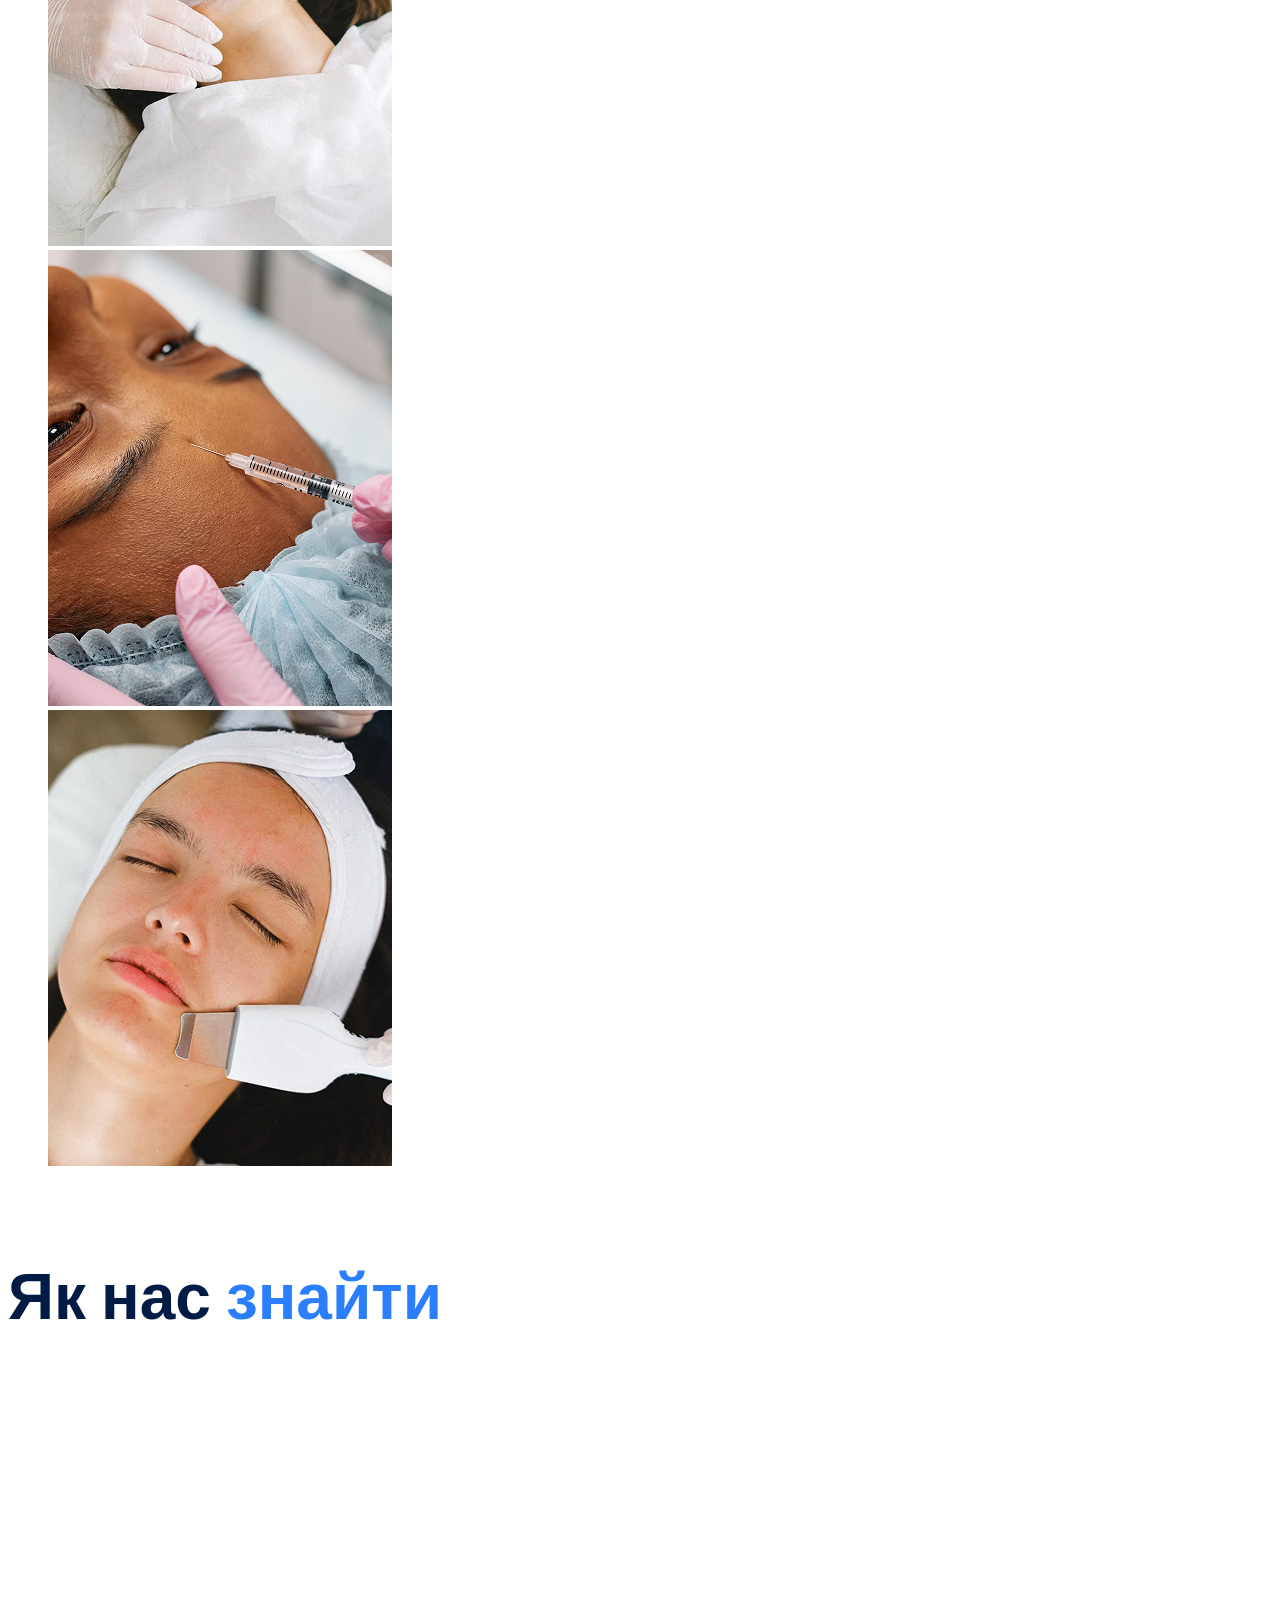
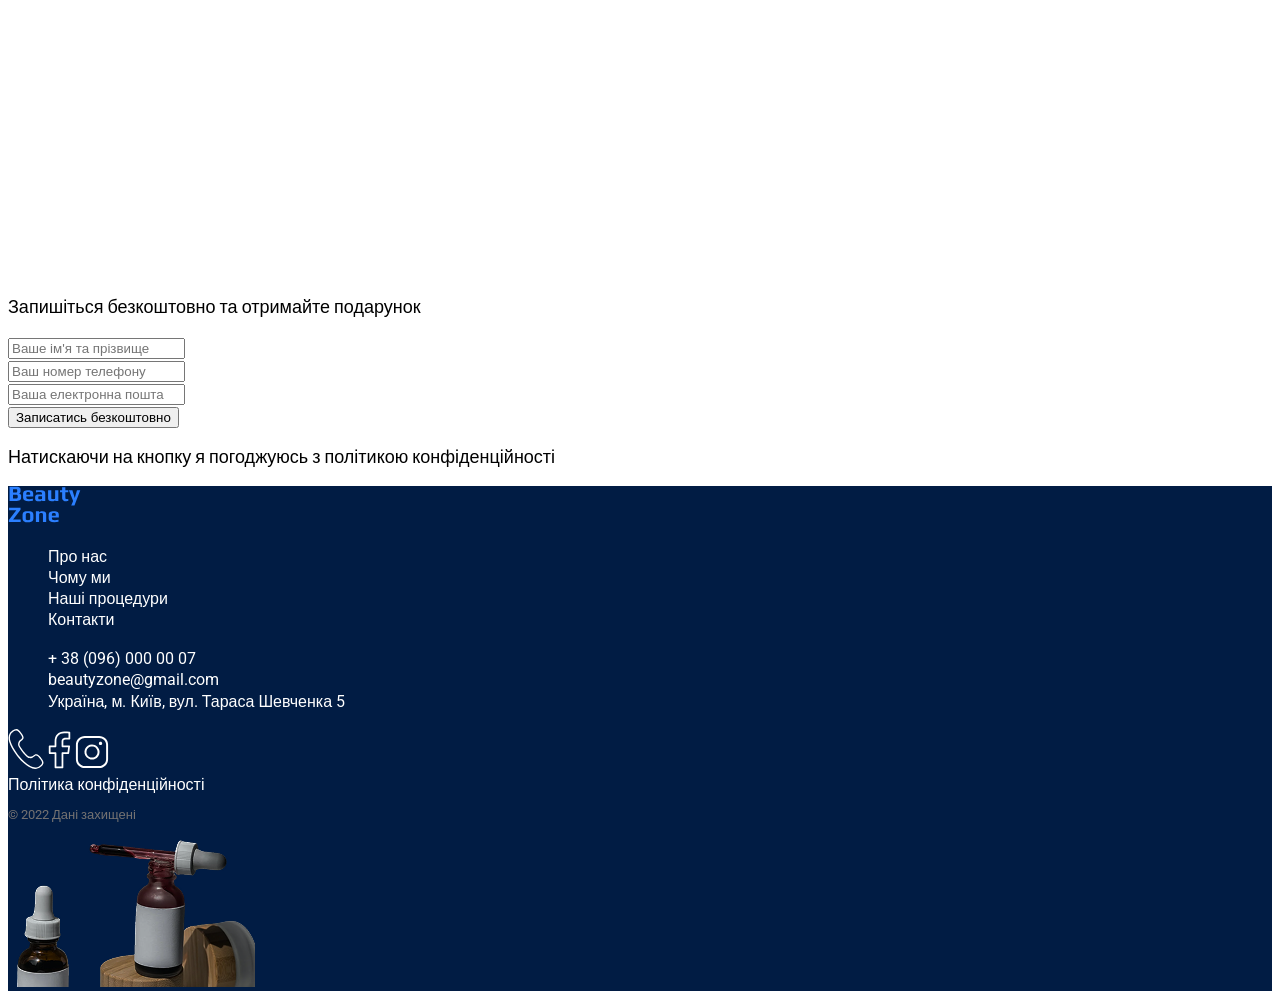
==== commit 9bb185bd: "Update index.html" ====
--- a/index.html
+++ b/index.html
@@ -213,7 +213,7 @@
         >
         <p class="data">&copy; 2022 Дані захищені</p>
       </div>
-      <img src="./images/cosmetics_footer.svg" alt="Два косметичних засоби" />
+      <img src="./images/cosmetics_footer.png" alt="Два косметичних засоби" />
     </footer>
   </body>
 </html>
